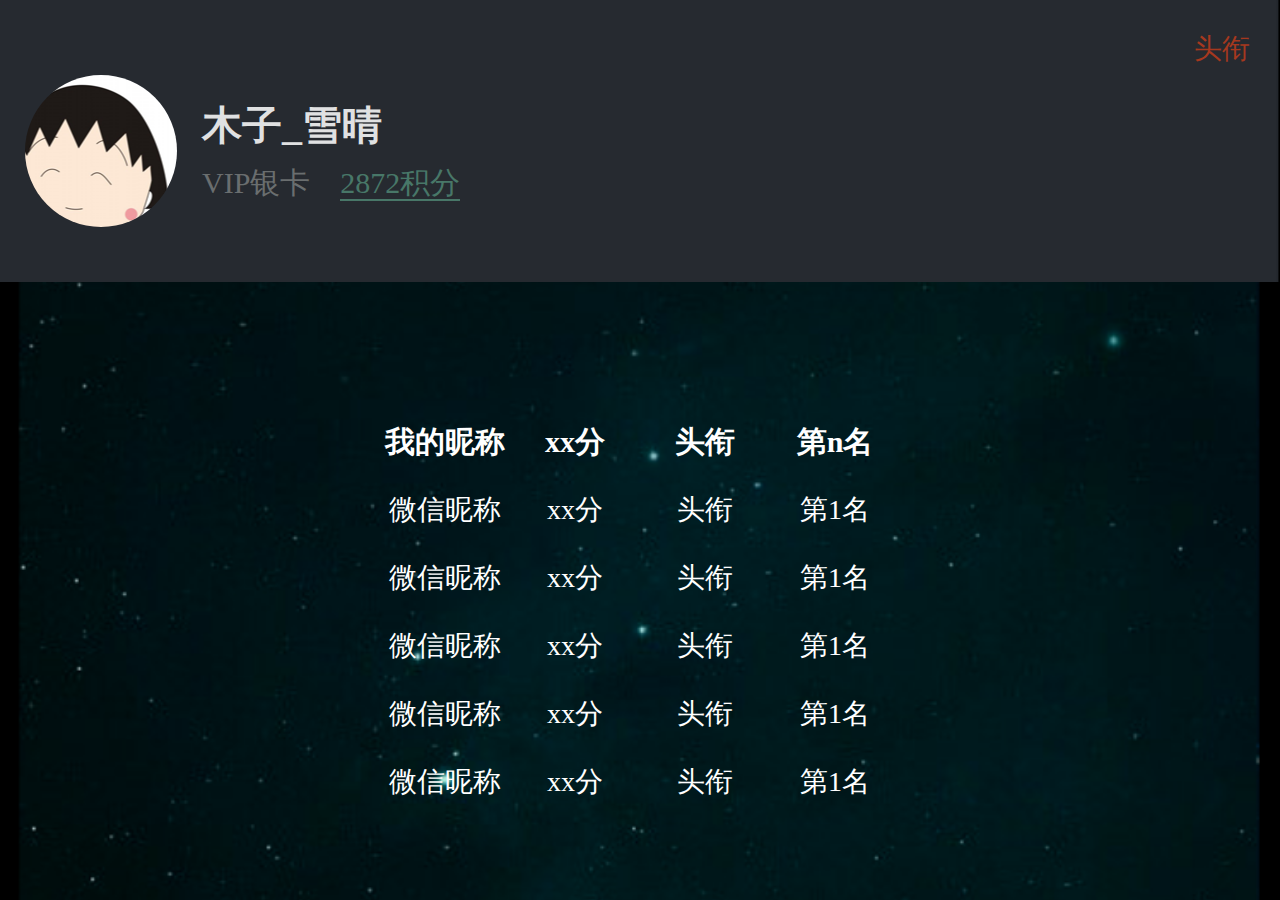
==== index.html @ 2835d7cf "1" ====
<!DOCTYPE html>
<html lang="en">
<head>
    <meta charset="UTF-8">
    <meta name="viewport" content="target-densitydpi=device-dpi, width=device-width, initial-scale=1, user-scalable=no, minimum-scale=1.0, maximum-scale=1.0">
    <title>积分排名</title>
    <link rel="stylesheet" href="css/common/common.css">
    <link rel="stylesheet" href="css/common/swiper-3.4.2.min.css">
    <link rel="stylesheet" href="css/jifen.css">


</head>
<body>
    <!--  <div class="header clear">
           <div class="btn-left fl clear"></div>
          <div class="title fl textCenter">
              积分排名
          </div>
          <div class="btn-right fr"></div>
      </div>-->
     <div class="main">
           <div class="user clear ">
                <div class="userPic fl">
                    <img src="" alt="">
                </div>
                <div class="userInfo fl table">
                    <div class="table-cell">
                        <h4>木子_雪晴</h4>
                        <p>VIP银卡<span class="jifen">2872积分</span></p>

                    </div>
                </div>
                <p>头衔</p>
           </div>

           <div class="paiming">
                <table>
                    <thead>
                        <tr>
                            <th>我的昵称</th>
                            <th>xx分</th>
                            <th>头衔</th>
                            <th>第n名</th>
                        </tr>
                    </thead>
                    <tbody>
                    <tr>
                        <td>微信昵称</td>
                        <td>xx分</td>
                        <td>头衔</td>
                        <td>第1名</td>
                    </tr>
                    <tr>
                        <td>微信昵称</td>
                        <td>xx分</td>
                        <td>头衔</td>
                        <td>第1名</td>
                    </tr>
                    <tr>
                        <td>微信昵称</td>
                        <td>xx分</td>
                        <td>头衔</td>
                        <td>第1名</td>
                    </tr>
                    <tr>
                        <td>微信昵称</td>
                        <td>xx分</td>
                        <td>头衔</td>
                        <td>第1名</td>
                    </tr>
                    <tr>
                        <td>微信昵称</td>
                        <td>xx分</td>
                        <td>头衔</td>
                        <td>第1名</td>
                    </tr>
                    </tbody>
                </table>
           </div>
     </div>

      <div class="footer">

      </div>

      <script src="js/common/jquery-3.1.0.min.js"></script>
      <script src="js/common/swiper-3.4.2.min.js"></script>
</body>
<script src="js/common/resize.js"></script>
</html>
---- css/common/common.css ----
*{margin: 0;padding: 0;  }
.clear:after{content:"200B";display:block;font-size:0;height:0;clear:both;}
.clear{clear:both;}
html,body{width:100%;height:100%;font-family: '微软雅黑'}
ul {list-style: none;  }
dl,dd,ul,li,input,img,td ,button{  border: 0;  }
a{  text-decoration: none;  }
.fl{float:left;}
.fr{float:right}
.table{display: table;}
.table-cell{display: table-cell;  text-align: center; vertical-align: middle;}

.caps{font-variant: small-caps;}
.textCenter{text-align: center}
---- css/jifen.css ----
body {
  background: url(../images/bg.png) no-repeat center;
  background-size: cover; }

.main {
  padding-bottom: 0.8rem; }
  .main .user {
    padding-top: 0.2rem;
    position: relative;
    height: 2.62rem;
    background: url(../images/userBg.png) no-repeat center;
    background-size: cover; }
    .main .user > p {
      position: absolute;
      right: 0.3rem;
      top: 0.3rem;
      font-size: 0.28rem;
      color: #a6381e; }
    .main .user .userPic {
      width: 1.52rem;
      height: 1.52rem;
      margin: 0.55rem 0 0.55rem 0.25rem;
      border-radius: 50%;
      background: url(../images/touxiang.png) no-repeat center; }
    .main .user .userInfo {
      margin-left: 0.25rem;
      height: 2.62rem; }
      .main .user .userInfo .table-cell {
        text-align: left; }
        .main .user .userInfo .table-cell h4 {
          font-size: 0.4rem;
          color: #e0e1e2;
          line-height: 0.64rem; }
        .main .user .userInfo .table-cell p {
          font-size: 0.3rem;
          color: #6a6e6f;
          line-height: 0.5rem; }
          .main .user .userInfo .table-cell p .jifen {
            font-size: 0.3rem;
            color: #487768;
            border-bottom: 2px solid #487768;
            margin-left: 0.3rem; }
  .main .paiming {
    width: 5.22rem;
    margin: 1.25rem auto 0; }
    .main .paiming table thead {
      font-size: 0.3rem;
      color: #fff; }
    .main .paiming table tbody {
      font-size: 0.28rem;
      color: #fff; }
    .main .paiming table th, .main .paiming table td {
      width: 1.28rem;
      height: 0.66rem;
      line-height: 0.66rem;
      text-align: center; }
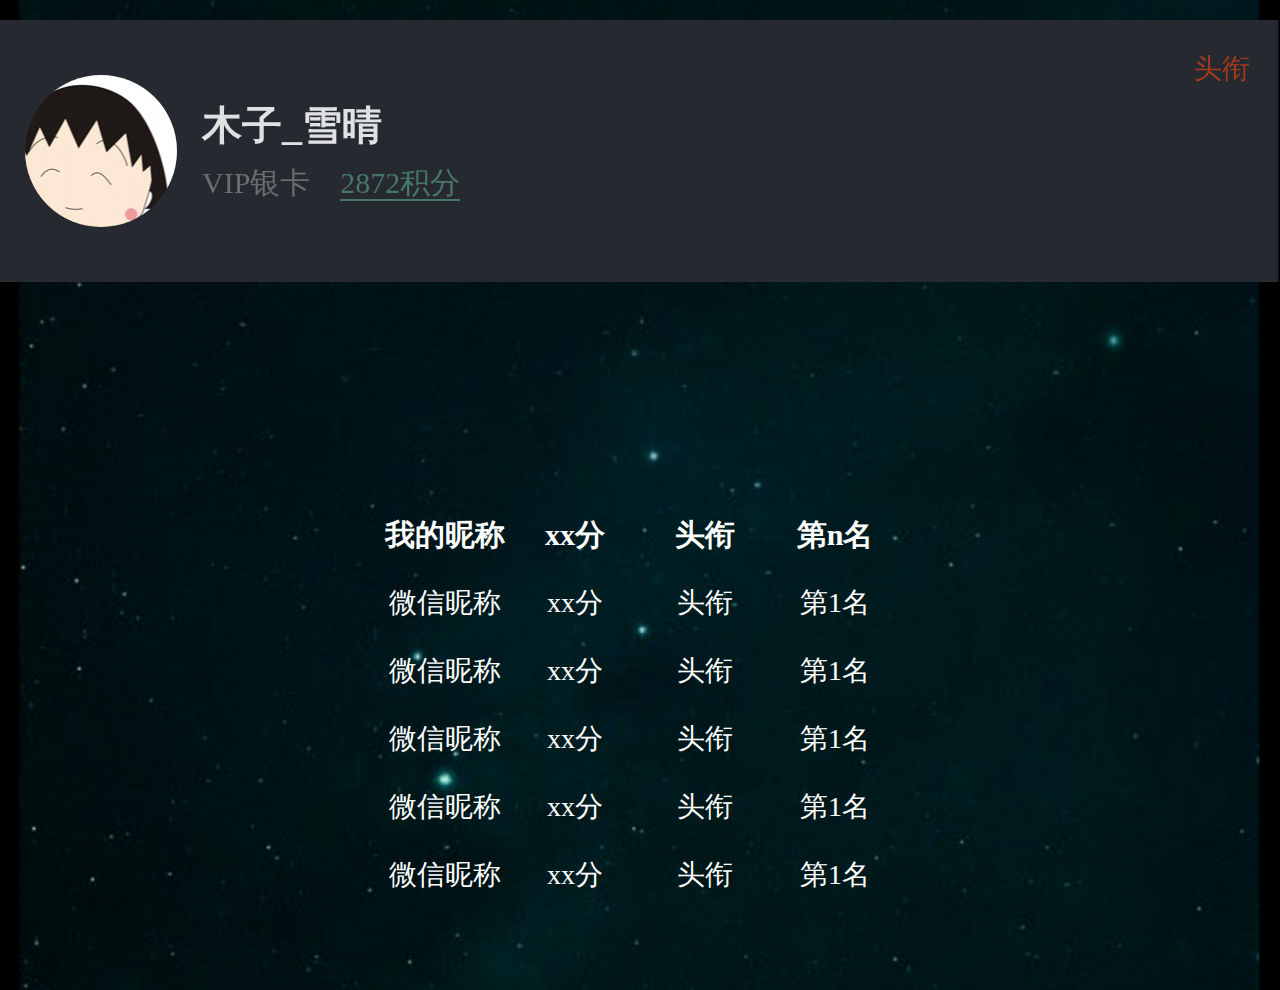
==== commit 81306fc1: "2" ====
--- a/index.html
+++ b/index.html
@@ -18,21 +18,20 @@
           </div>
           <div class="btn-right fr"></div>
       </div>-->
+    <div class="user clear ">
+        <div class="userPic fl">
+            <img src="" alt="">
+        </div>
+        <div class="userInfo fl table">
+            <div class="table-cell">
+                <h4>木子_雪晴</h4>
+                <p>VIP银卡<span class="jifen">2872积分</span></p>
+
+            </div>
+        </div>
+        <p>头衔</p>
+    </div>
      <div class="main">
-           <div class="user clear ">
-                <div class="userPic fl">
-                    <img src="" alt="">
-                </div>
-                <div class="userInfo fl table">
-                    <div class="table-cell">
-                        <h4>木子_雪晴</h4>
-                        <p>VIP银卡<span class="jifen">2872积分</span></p>
-
-                    </div>
-                </div>
-                <p>头衔</p>
-           </div>
-
            <div class="paiming">
                 <table>
                     <thead>
--- a/css/jifen.css
+++ b/css/jifen.css
@@ -2,55 +2,56 @@
   background: url(../images/bg.png) no-repeat center;
   background-size: cover; }
 
-.main {
-  padding-bottom: 0.8rem; }
-  .main .user {
-    padding-top: 0.2rem;
-    position: relative;
-    height: 2.62rem;
-    background: url(../images/userBg.png) no-repeat center;
-    background-size: cover; }
-    .main .user > p {
-      position: absolute;
-      right: 0.3rem;
-      top: 0.3rem;
-      font-size: 0.28rem;
-      color: #a6381e; }
-    .main .user .userPic {
-      width: 1.52rem;
-      height: 1.52rem;
-      margin: 0.55rem 0 0.55rem 0.25rem;
-      border-radius: 50%;
-      background: url(../images/touxiang.png) no-repeat center; }
-    .main .user .userInfo {
-      margin-left: 0.25rem;
-      height: 2.62rem; }
-      .main .user .userInfo .table-cell {
-        text-align: left; }
-        .main .user .userInfo .table-cell h4 {
-          font-size: 0.4rem;
-          color: #e0e1e2;
-          line-height: 0.64rem; }
-        .main .user .userInfo .table-cell p {
+.user {
+  position: fixed;
+  top: 0.2rem;
+  width: 100%;
+  height: 2.62rem;
+  background: url(../images/userBg.png) no-repeat center;
+  background-size: cover; }
+  .user > p {
+    position: absolute;
+    right: 0.3rem;
+    top: 0.3rem;
+    font-size: 0.28rem;
+    color: #a6381e; }
+  .user .userPic {
+    width: 1.52rem;
+    height: 1.52rem;
+    margin: 0.55rem 0 0.55rem 0.25rem;
+    border-radius: 50%;
+    background: url(../images/touxiang.png) no-repeat center; }
+  .user .userInfo {
+    margin-left: 0.25rem;
+    height: 2.62rem; }
+    .user .userInfo .table-cell {
+      text-align: left; }
+      .user .userInfo .table-cell h4 {
+        font-size: 0.4rem;
+        color: #e0e1e2;
+        line-height: 0.64rem; }
+      .user .userInfo .table-cell p {
+        font-size: 0.3rem;
+        color: #6a6e6f;
+        line-height: 0.5rem; }
+        .user .userInfo .table-cell p .jifen {
           font-size: 0.3rem;
-          color: #6a6e6f;
-          line-height: 0.5rem; }
-          .main .user .userInfo .table-cell p .jifen {
-            font-size: 0.3rem;
-            color: #487768;
-            border-bottom: 2px solid #487768;
-            margin-left: 0.3rem; }
-  .main .paiming {
-    width: 5.22rem;
-    margin: 1.25rem auto 0; }
-    .main .paiming table thead {
-      font-size: 0.3rem;
-      color: #fff; }
-    .main .paiming table tbody {
-      font-size: 0.28rem;
-      color: #fff; }
-    .main .paiming table th, .main .paiming table td {
-      width: 1.28rem;
-      height: 0.66rem;
-      line-height: 0.66rem;
-      text-align: center; }
+          color: #487768;
+          border-bottom: 2px solid #487768;
+          margin-left: 0.3rem; }
+
+.main .paiming {
+  width: 5.22rem;
+  padding: 5rem 0 0.8rem;
+  margin: 0 auto; }
+  .main .paiming table thead {
+    font-size: 0.3rem;
+    color: #fff; }
+  .main .paiming table tbody {
+    font-size: 0.28rem;
+    color: #fff; }
+  .main .paiming table th, .main .paiming table td {
+    width: 1.28rem;
+    height: 0.66rem;
+    line-height: 0.66rem;
+    text-align: center; }
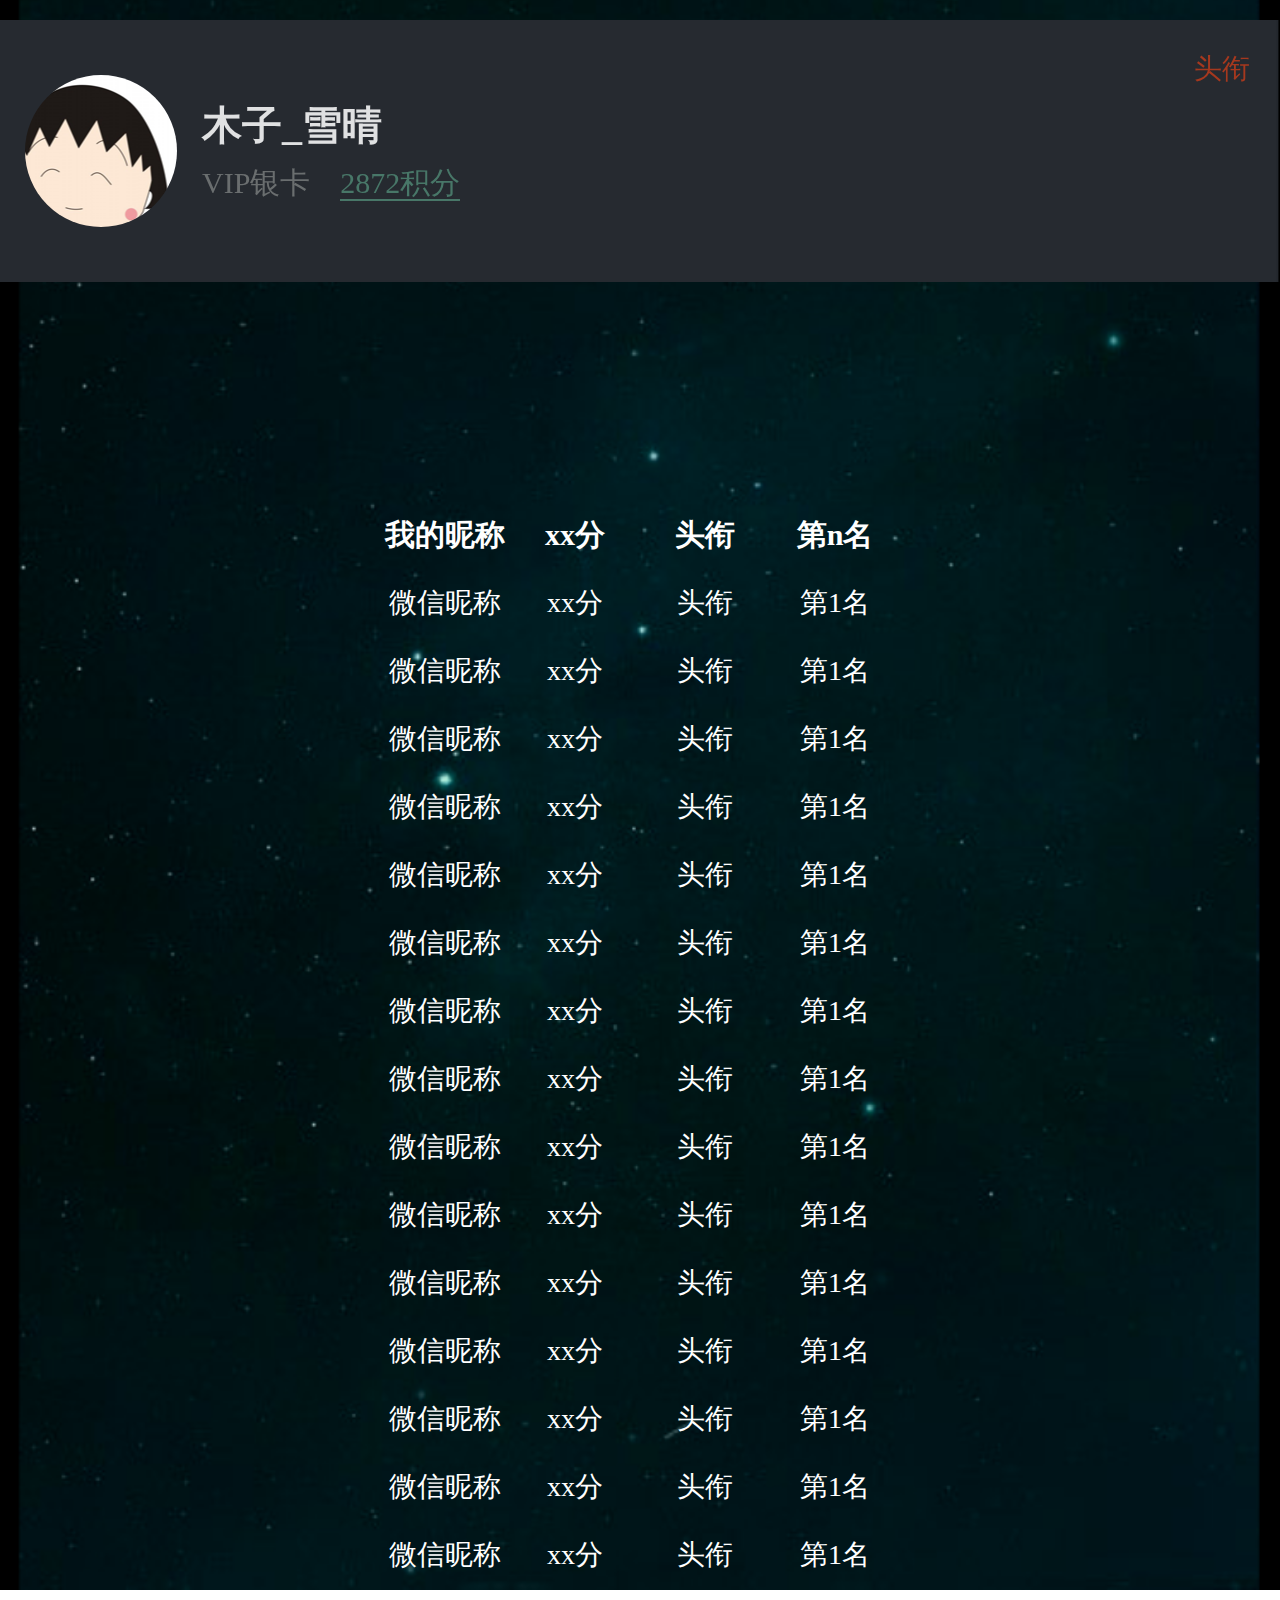
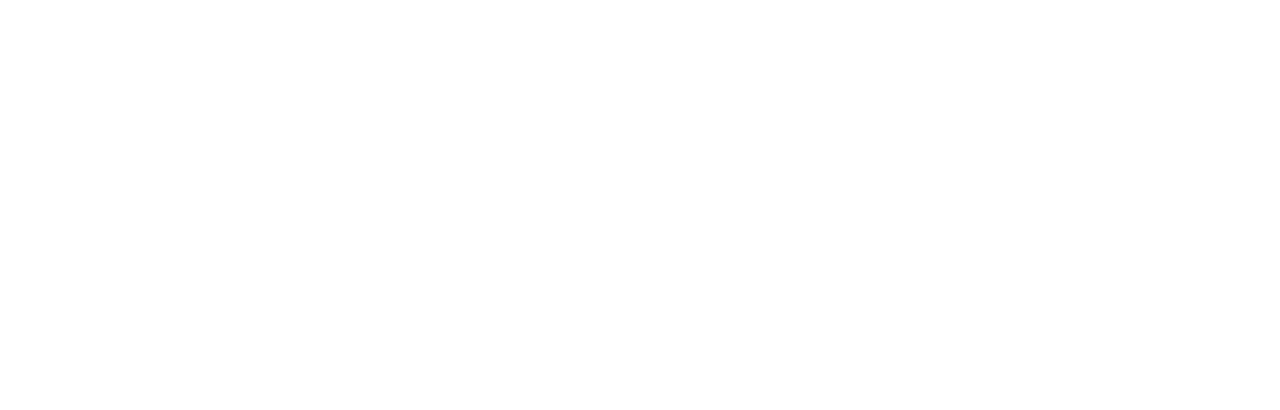
==== commit 21b036ea: "gun" ====
--- a/index.html
+++ b/index.html
@@ -73,6 +73,96 @@
                         <td>头衔</td>
                         <td>第1名</td>
                     </tr>
+                    <tr>
+                        <td>微信昵称</td>
+                        <td>xx分</td>
+                        <td>头衔</td>
+                        <td>第1名</td>
+                    </tr>
+                    <tr>
+                        <td>微信昵称</td>
+                        <td>xx分</td>
+                        <td>头衔</td>
+                        <td>第1名</td>
+                    </tr>
+                    <tr>
+                        <td>微信昵称</td>
+                        <td>xx分</td>
+                        <td>头衔</td>
+                        <td>第1名</td>
+                    </tr>
+                    <tr>
+                        <td>微信昵称</td>
+                        <td>xx分</td>
+                        <td>头衔</td>
+                        <td>第1名</td>
+                    </tr>
+                    <tr>
+                        <td>微信昵称</td>
+                        <td>xx分</td>
+                        <td>头衔</td>
+                        <td>第1名</td>
+                    </tr>
+                    <tr>
+                        <td>微信昵称</td>
+                        <td>xx分</td>
+                        <td>头衔</td>
+                        <td>第1名</td>
+                    </tr>
+                    <tr>
+                        <td>微信昵称</td>
+                        <td>xx分</td>
+                        <td>头衔</td>
+                        <td>第1名</td>
+                    </tr>
+                    <tr>
+                        <td>微信昵称</td>
+                        <td>xx分</td>
+                        <td>头衔</td>
+                        <td>第1名</td>
+                    </tr>
+                    <tr>
+                        <td>微信昵称</td>
+                        <td>xx分</td>
+                        <td>头衔</td>
+                        <td>第1名</td>
+                    </tr>
+                    <tr>
+                        <td>微信昵称</td>
+                        <td>xx分</td>
+                        <td>头衔</td>
+                        <td>第1名</td>
+                    </tr>
+                    <tr>
+                        <td>微信昵称</td>
+                        <td>xx分</td>
+                        <td>头衔</td>
+                        <td>第1名</td>
+                    </tr>
+                    <tr>
+                        <td>微信昵称</td>
+                        <td>xx分</td>
+                        <td>头衔</td>
+                        <td>第1名</td>
+                    </tr>
+                    <tr>
+                        <td>微信昵称</td>
+                        <td>xx分</td>
+                        <td>头衔</td>
+                        <td>第1名</td>
+                    </tr>
+                    <tr>
+                        <td>微信昵称</td>
+                        <td>xx分</td>
+                        <td>头衔</td>
+                        <td>第1名</td>
+                    </tr>
+                    <tr>
+                        <td>微信昵称</td>
+                        <td>xx分</td>
+                        <td>头衔</td>
+                        <td>第1名</td>
+                    </tr>
                     </tbody>
                 </table>
            </div>
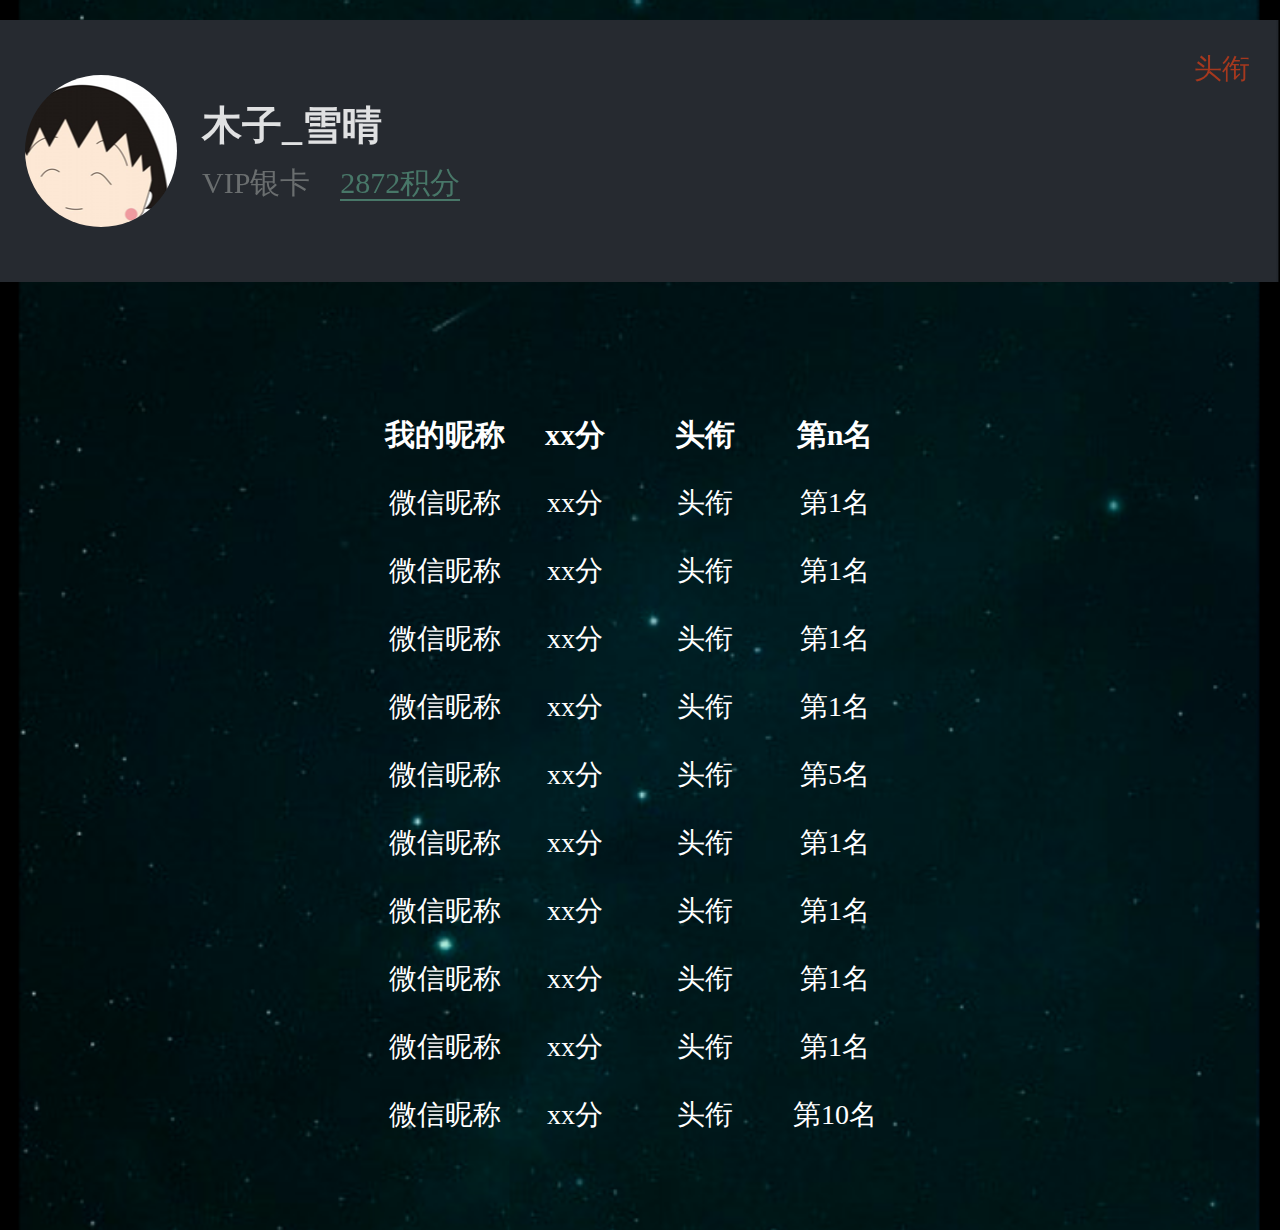
==== commit 3a2bb553: "1" ====
--- a/index.html
+++ b/index.html
@@ -71,7 +71,7 @@
                         <td>微信昵称</td>
                         <td>xx分</td>
                         <td>头衔</td>
-                        <td>第1名</td>
+                        <td>第5名</td>
                     </tr>
                     <tr>
                         <td>微信昵称</td>
@@ -101,68 +101,9 @@
                         <td>微信昵称</td>
                         <td>xx分</td>
                         <td>头衔</td>
-                        <td>第1名</td>
+                        <td>第10名</td>
                     </tr>
-                    <tr>
-                        <td>微信昵称</td>
-                        <td>xx分</td>
-                        <td>头衔</td>
-                        <td>第1名</td>
-                    </tr>
-                    <tr>
-                        <td>微信昵称</td>
-                        <td>xx分</td>
-                        <td>头衔</td>
-                        <td>第1名</td>
-                    </tr>
-                    <tr>
-                        <td>微信昵称</td>
-                        <td>xx分</td>
-                        <td>头衔</td>
-                        <td>第1名</td>
-                    </tr>
-                    <tr>
-                        <td>微信昵称</td>
-                        <td>xx分</td>
-                        <td>头衔</td>
-                        <td>第1名</td>
-                    </tr>
-                    <tr>
-                        <td>微信昵称</td>
-                        <td>xx分</td>
-                        <td>头衔</td>
-                        <td>第1名</td>
-                    </tr>
-                    <tr>
-                        <td>微信昵称</td>
-                        <td>xx分</td>
-                        <td>头衔</td>
-                        <td>第1名</td>
-                    </tr>
-                    <tr>
-                        <td>微信昵称</td>
-                        <td>xx分</td>
-                        <td>头衔</td>
-                        <td>第1名</td>
-                    </tr>
-                    <tr>
-                        <td>微信昵称</td>
-                        <td>xx分</td>
-                        <td>头衔</td>
-                        <td>第1名</td>
-                    </tr>
-                    <tr>
-                        <td>微信昵称</td>
-                        <td>xx分</td>
-                        <td>头衔</td>
-                        <td>第1名</td>
-                    </tr>
-                    <tr>
-                        <td>微信昵称</td>
-                        <td>xx分</td>
-                        <td>头衔</td>
-                        <td>第1名</td>
-                    </tr>
+
                     </tbody>
                 </table>
            </div>
--- a/css/jifen.css
+++ b/css/jifen.css
@@ -1,7 +1,3 @@
-body {
-  background: url(../images/bg.png) no-repeat center;
-  background-size: cover; }
-
 .user {
   position: fixed;
   top: 0.2rem;
@@ -40,18 +36,23 @@
           border-bottom: 2px solid #487768;
           margin-left: 0.3rem; }
 
-.main .paiming {
-  width: 5.22rem;
-  padding: 5rem 0 0.8rem;
-  margin: 0 auto; }
-  .main .paiming table thead {
-    font-size: 0.3rem;
-    color: #fff; }
-  .main .paiming table tbody {
-    font-size: 0.28rem;
-    color: #fff; }
-  .main .paiming table th, .main .paiming table td {
-    width: 1.28rem;
-    height: 0.66rem;
-    line-height: 0.66rem;
-    text-align: center; }
+.main {
+  /*  position:relative;
+    top:5rem;*/
+  background: url(../images/bg.png) no-repeat center;
+  background-size: cover; }
+  .main .paiming {
+    width: 5.22rem;
+    padding: 4rem 0 0.8rem;
+    margin: 0 auto; }
+    .main .paiming table thead {
+      font-size: 0.3rem;
+      color: #fff; }
+    .main .paiming table tbody {
+      font-size: 0.28rem;
+      color: #fff; }
+    .main .paiming table th, .main .paiming table td {
+      width: 1.28rem;
+      height: 0.66rem;
+      line-height: 0.66rem;
+      text-align: center; }
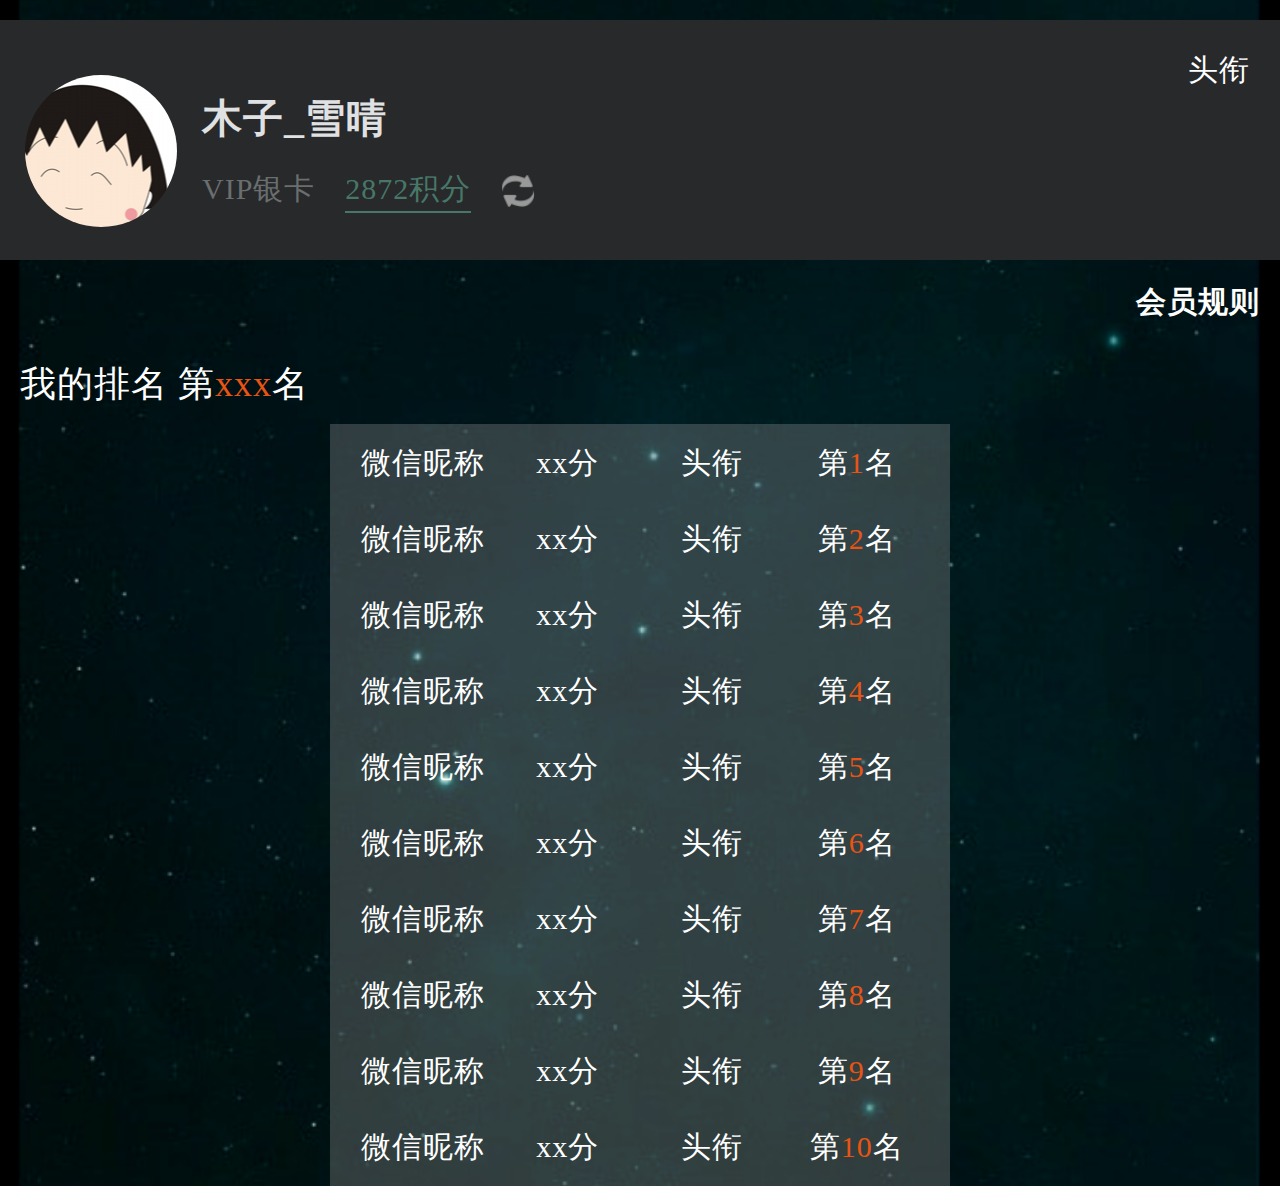
==== commit d3326894: "1" ====
--- a/index.html
+++ b/index.html
@@ -25,88 +25,83 @@
         <div class="userInfo fl table">
             <div class="table-cell">
                 <h4>木子_雪晴</h4>
-                <p>VIP银卡<span class="jifen">2872积分</span></p>
-
+                <p class="clear"><span class="card fl">VIP银卡</span><span class="jifen fl">2872积分</span> <span class="refresh fl"></span></p>
             </div>
         </div>
         <p>头衔</p>
     </div>
      <div class="main">
-           <div class="paiming">
-                <table>
-                    <thead>
-                        <tr>
-                            <th>我的昵称</th>
-                            <th>xx分</th>
-                            <th>头衔</th>
-                            <th>第n名</th>
-                        </tr>
-                    </thead>
-                    <tbody>
-                    <tr>
-                        <td>微信昵称</td>
-                        <td>xx分</td>
-                        <td>头衔</td>
-                        <td>第1名</td>
-                    </tr>
-                    <tr>
-                        <td>微信昵称</td>
-                        <td>xx分</td>
-                        <td>头衔</td>
-                        <td>第1名</td>
-                    </tr>
-                    <tr>
-                        <td>微信昵称</td>
-                        <td>xx分</td>
-                        <td>头衔</td>
-                        <td>第1名</td>
-                    </tr>
-                    <tr>
-                        <td>微信昵称</td>
-                        <td>xx分</td>
-                        <td>头衔</td>
-                        <td>第1名</td>
-                    </tr>
-                    <tr>
-                        <td>微信昵称</td>
-                        <td>xx分</td>
-                        <td>头衔</td>
-                        <td>第5名</td>
-                    </tr>
-                    <tr>
-                        <td>微信昵称</td>
-                        <td>xx分</td>
-                        <td>头衔</td>
-                        <td>第1名</td>
-                    </tr>
-                    <tr>
-                        <td>微信昵称</td>
-                        <td>xx分</td>
-                        <td>头衔</td>
-                        <td>第1名</td>
-                    </tr>
-                    <tr>
-                        <td>微信昵称</td>
-                        <td>xx分</td>
-                        <td>头衔</td>
-                        <td>第1名</td>
-                    </tr>
-                    <tr>
-                        <td>微信昵称</td>
-                        <td>xx分</td>
-                        <td>头衔</td>
-                        <td>第1名</td>
-                    </tr>
-                    <tr>
-                        <td>微信昵称</td>
-                        <td>xx分</td>
-                        <td>头衔</td>
-                        <td>第10名</td>
-                    </tr>
+         <div class="container">
+             <h4 class="guize">会员规则</h4>
+             <div class="myOrder">我的排名  第<span class="mingxi">xxx</span>名</div>
+             <div class="pmList">
+                 <table>
+                     <tbody>
+                     <tr>
+                         <td>微信昵称</td>
+                         <td>xx分</td>
+                         <td>头衔</td>
+                         <td>第<span class="mingxi">1</span>名</td>
+                     </tr>
+                     <tr>
+                         <td>微信昵称</td>
+                         <td>xx分</td>
+                         <td>头衔</td>
+                         <td>第<span class="mingxi">2</span>名</td>
+                     </tr>
+                     <tr>
+                         <td>微信昵称</td>
+                         <td>xx分</td>
+                         <td>头衔</td>
+                         <td>第<span class="mingxi">3</span>名</td>
+                     </tr>
+                     <tr>
+                         <td>微信昵称</td>
+                         <td>xx分</td>
+                         <td>头衔</td>
+                         <td>第<span class="mingxi">4</span>名</td>
+                     </tr>
+                     <tr>
+                         <td>微信昵称</td>
+                         <td>xx分</td>
+                         <td>头衔</td>
+                         <td>第<span class="mingxi">5</span>名</td>
+                     </tr>
+                     <tr>
+                         <td>微信昵称</td>
+                         <td>xx分</td>
+                         <td>头衔</td>
+                         <td>第<span class="mingxi">6</span>名</td>
+                     </tr>
+                     <tr>
+                         <td>微信昵称</td>
+                         <td>xx分</td>
+                         <td>头衔</td>
+                         <td>第<span class="mingxi">7</span>名</td>
+                     </tr>
+                     <tr>
+                         <td>微信昵称</td>
+                         <td>xx分</td>
+                         <td>头衔</td>
+                         <td>第<span class="mingxi">8</span>名</td>
+                     </tr>
+                     <tr>
+                         <td>微信昵称</td>
+                         <td>xx分</td>
+                         <td>头衔</td>
+                         <td>第<span class="mingxi">9</span>名</td>
+                     </tr>
+                     <tr>
+                         <td>微信昵称</td>
+                         <td>xx分</td>
+                         <td>头衔</td>
+                         <td>第<span class="mingxi">10</span>名</td>
+                     </tr>
+                     </tbody>
+                 </table>
+             </div>
+         </div>
 
-                    </tbody>
-                </table>
-           </div>
      </div>
 
       <div class="footer">
--- a/css/jifen.css
+++ b/css/jifen.css
@@ -1,16 +1,20 @@
+body {
+  background: url(../images/bg.png) no-repeat center;
+  background-size: cover;
+  letter-spacing: 1px; }
+
 .user {
   position: fixed;
   top: 0.2rem;
   width: 100%;
-  height: 2.62rem;
-  background: url(../images/userBg.png) no-repeat center;
-  background-size: cover; }
+  height: 2.40rem;
+  background-color: #27292b; }
   .user > p {
     position: absolute;
     right: 0.3rem;
     top: 0.3rem;
-    font-size: 0.28rem;
-    color: #a6381e; }
+    font-size: 0.3rem;
+    color: #fff; }
   .user .userPic {
     width: 1.52rem;
     height: 1.52rem;
@@ -25,34 +29,54 @@
       .user .userInfo .table-cell h4 {
         font-size: 0.4rem;
         color: #e0e1e2;
+        line-height: 0.76rem; }
+      .user .userInfo .table-cell p {
+        height: 0.64rem;
         line-height: 0.64rem; }
-      .user .userInfo .table-cell p {
-        font-size: 0.3rem;
-        color: #6a6e6f;
-        line-height: 0.5rem; }
+        .user .userInfo .table-cell p span {
+          display: block;
+          font-size: 0.3rem; }
+        .user .userInfo .table-cell p .card {
+          color: #6a6e6f; }
         .user .userInfo .table-cell p .jifen {
-          font-size: 0.3rem;
+          height: 0.54rem;
           color: #487768;
           border-bottom: 2px solid #487768;
           margin-left: 0.3rem; }
+        .user .userInfo .table-cell p .refresh {
+          display: inline-block;
+          margin-left: 0.3rem;
+          width: .34rem;
+          height: .50rem;
+          background: url(../images/refresh.png) no-repeat bottom center;
+          background-size: contain; }
 
-.main {
-  /*  position:relative;
-    top:5rem;*/
-  background: url(../images/bg.png) no-repeat center;
-  background-size: cover; }
-  .main .paiming {
-    width: 5.22rem;
-    padding: 4rem 0 0.8rem;
+.main .container {
+  padding: 2.60rem 0 0; }
+  .main .container .mingxi {
+    color: #ea5413; }
+  .main .container h4 {
+    font-size: 0.3rem;
+    color: #fff;
+    line-height: .84rem;
+    text-align: right;
+    margin-right: .2rem; }
+  .main .container .myOrder {
+    font-size: 0.36rem;
+    color: #fff;
+    line-height: .80rem;
+    margin-left: .2rem; }
+  .main .container .pmList {
+    width: 6.2rem;
     margin: 0 auto; }
-    .main .paiming table thead {
-      font-size: 0.3rem;
-      color: #fff; }
-    .main .paiming table tbody {
-      font-size: 0.28rem;
-      color: #fff; }
-    .main .paiming table th, .main .paiming table td {
-      width: 1.28rem;
-      height: 0.66rem;
-      line-height: 0.66rem;
-      text-align: center; }
+    .main .container .pmList table {
+      padding: 0 .2rem;
+      background-color: rgba(162, 163, 163, 0.3); }
+      .main .container .pmList table tbody {
+        font-size: 0.3rem;
+        color: #fff; }
+      .main .container .pmList table th, .main .container .pmList table td {
+        width: 1.85rem;
+        height: 0.74rem;
+        line-height: 0.74rem;
+        text-align: center; }
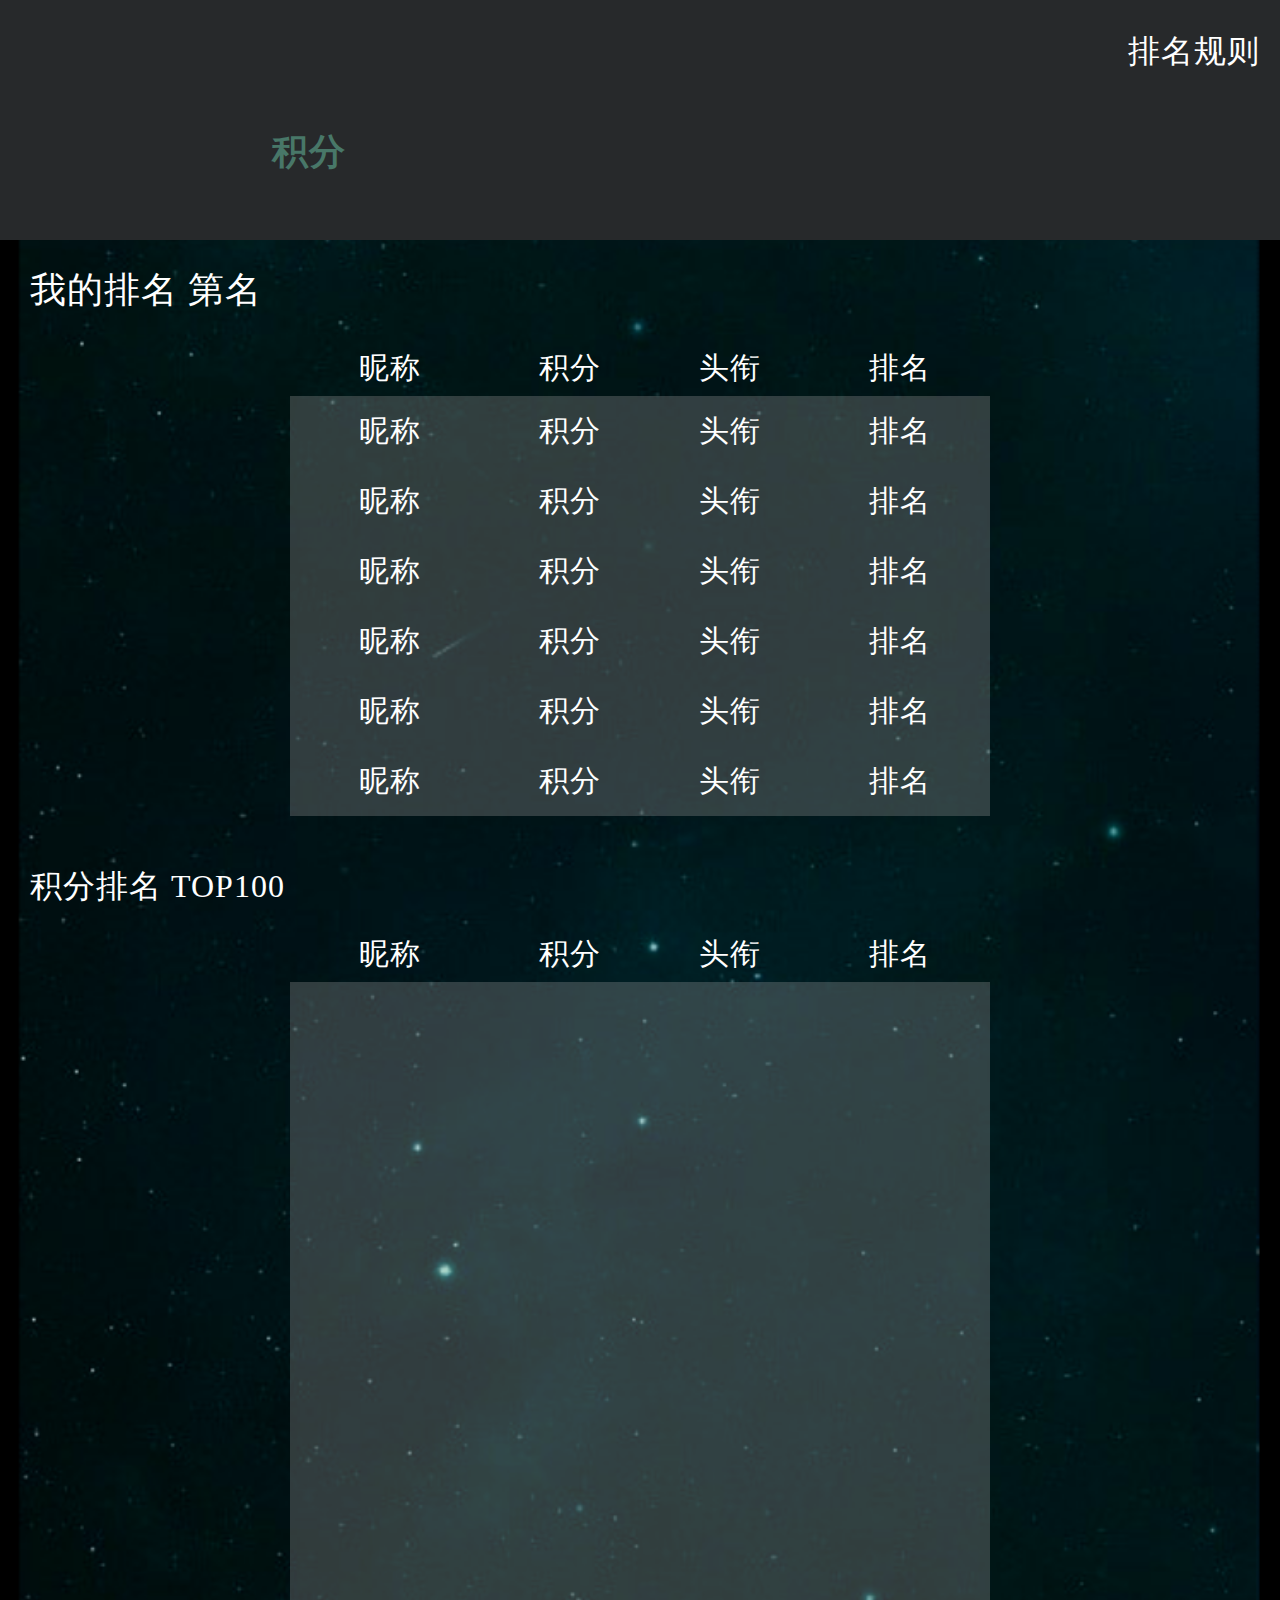
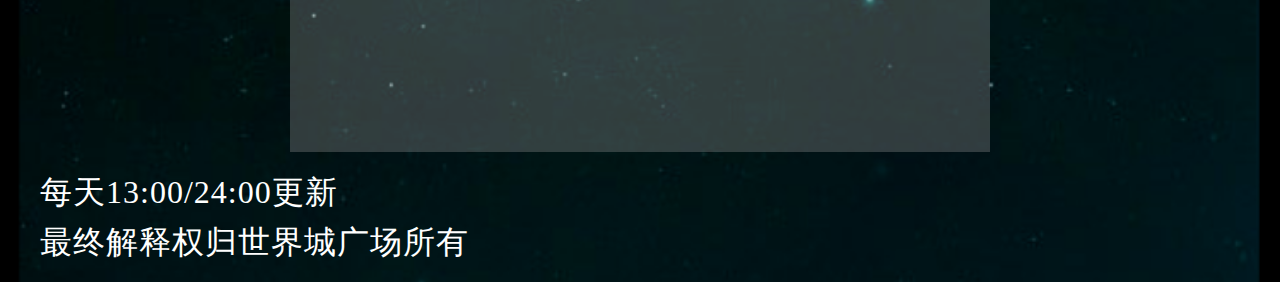
==== commit 8553608d: "1" ====
--- a/index.html
+++ b/index.html
@@ -2,116 +2,139 @@
 <html lang="en">
 <head>
     <meta charset="UTF-8">
-    <meta name="viewport" content="target-densitydpi=device-dpi, width=device-width, initial-scale=1, user-scalable=no, minimum-scale=1.0, maximum-scale=1.0">
+    <meta name="viewport" content="width=device-width, initial-scale=1, user-scalable=no, minimum-scale=1.0, maximum-scale=1.0">
     <title>积分排名</title>
     <link rel="stylesheet" href="css/common/common.css">
-    <link rel="stylesheet" href="css/common/swiper-3.4.2.min.css">
     <link rel="stylesheet" href="css/jifen.css">
-
-
+    <link rel="stylesheet" href="css/pop.css">
 </head>
 <body>
-    <!--  <div class="header clear">
-           <div class="btn-left fl clear"></div>
-          <div class="title fl textCenter">
-              积分排名
-          </div>
-          <div class="btn-right fr"></div>
-      </div>-->
-    <div class="user clear ">
-        <div class="userPic fl">
-            <img src="" alt="">
-        </div>
-        <div class="userInfo fl table">
-            <div class="table-cell">
-                <h4>木子_雪晴</h4>
-                <p class="clear"><span class="card fl">VIP银卡</span><span class="jifen fl">2872积分</span> <span class="refresh fl"></span></p>
+<div class="user clear ">
+    <div class="guize">排名规则</div>
+    <div class="userPic fl">
+        <!-- <img src="images/touxiang.png" alt="">-->  <!--我的头像-->
+    </div>
+    <div class="userInfo fl table">
+        <div class="table-cell">
+            <h4 class="nickName"></h4>  <!--木子_雪晴-->
+            <p class="clear">
+                <span class="card fl"></span>  <!-- VIP银卡-->
+                <span class="honor fl"></span>     <!-- 青铜1-->
+                <span class="jifen fl"></span><b class="fl">积分</b>  <!--2872积分-->
+               <!-- <button class="refresh fl"></button>-->
+            </p>
+            <div class="dengji">
+                <span class="zuan guan "></span>
+                <span class="zuan guan"></span>
+                <span class="zuan guan"></span>
+                <span class="zuan guan"></span>
+                <span class="zuan guan"></span>
+                <span class="zuan guan"></span>
             </div>
         </div>
-        <p>头衔</p>
     </div>
-     <div class="main">
-         <div class="container">
-             <h4 class="guize">会员规则</h4>
-             <div class="myOrder">我的排名  第<span class="mingxi">xxx</span>名</div>
-             <div class="pmList">
-                 <table>
-                     <tbody>
-                     <tr>
-                         <td>微信昵称</td>
-                         <td>xx分</td>
-                         <td>头衔</td>
-                         <td>第<span class="mingxi">1</span>名</td>
-                     </tr>
-                     <tr>
-                         <td>微信昵称</td>
-                         <td>xx分</td>
-                         <td>头衔</td>
-                         <td>第<span class="mingxi">2</span>名</td>
-                     </tr>
-                     <tr>
-                         <td>微信昵称</td>
-                         <td>xx分</td>
-                         <td>头衔</td>
-                         <td>第<span class="mingxi">3</span>名</td>
-                     </tr>
-                     <tr>
-                         <td>微信昵称</td>
-                         <td>xx分</td>
-                         <td>头衔</td>
-                         <td>第<span class="mingxi">4</span>名</td>
-                     </tr>
-                     <tr>
-                         <td>微信昵称</td>
-                         <td>xx分</td>
-                         <td>头衔</td>
-                         <td>第<span class="mingxi">5</span>名</td>
-                     </tr>
-                     <tr>
-                         <td>微信昵称</td>
-                         <td>xx分</td>
-                         <td>头衔</td>
-                         <td>第<span class="mingxi">6</span>名</td>
-                     </tr>
-                     <tr>
-                         <td>微信昵称</td>
-                         <td>xx分</td>
-                         <td>头衔</td>
-                         <td>第<span class="mingxi">7</span>名</td>
-                     </tr>
-                     <tr>
-                         <td>微信昵称</td>
-                         <td>xx分</td>
-                         <td>头衔</td>
-                         <td>第<span class="mingxi">8</span>名</td>
-                     </tr>
-                     <tr>
-                         <td>微信昵称</td>
-                         <td>xx分</td>
-                         <td>头衔</td>
-                         <td>第<span class="mingxi">9</span>名</td>
-                     </tr>
-                     <tr>
-                         <td>微信昵称</td>
-                         <td>xx分</td>
-                         <td>头衔</td>
-                         <td>第<span class="mingxi">10</span>名</td>
-                     </tr>
-                     </tbody>
-                 </table>
-             </div>
-         </div>
+</div>
+<div class="main">
+    <div class="container">
+        <div class="myOrder">我的排名  第<span class="mingci"></span>名</div>  <!--我的排名1234-->
+        <div class="intro">
+            <ul>
+                <li class="shenglue">昵称</li>
+                <li>积分</li>
+                <li>头衔</li>
+                <li>排名</li>
+            </ul>
+        </div>
+        <div class="pmList eleven">
+            <div>
+                <ul>
+                    <li class="shenglue">昵称</li>
+                    <li>积分</li>
+                    <li>头衔</li>
+                    <li>排名</li>
+                 </ul>
+            </div>
+            <div>
+                <ul>
+                    <li class="shenglue">昵称</li>
+                    <li>积分</li>
+                    <li>头衔</li>
+                    <li>排名</li>
+                </ul>
+            </div>
+            <div>
+                <ul>
+                    <li class="shenglue">昵称</li>
+                    <li>积分</li>
+                    <li>头衔</li>
+                    <li>排名</li>
+                </ul>
+            </div>
+            <div>
+                <ul>
+                    <li class="shenglue">昵称</li>
+                    <li>积分</li>
+                    <li>头衔</li>
+                    <li>排名</li>
+                </ul>
+            </div>
+            <div>
+                <ul>
+                    <li class="shenglue">昵称</li>
+                    <li>积分</li>
+                    <li>头衔</li>
+                    <li>排名</li>
+                </ul>
+            </div>
+            <div>
+                <ul>
+                    <li class="shenglue">昵称</li>
+                    <li>积分</li>
+                    <li>头衔</li>
+                    <li>排名</li>
+                </ul>
+            </div>
+        </div>
 
-     </div>
+        <div class="top100">积分排名 TOP100</div>
+        <div class="intro">
+            <ul>
+                <li class="shenglue">昵称</li>
+                <li>积分</li>
+                <li>头衔</li>
+                <li>排名</li>
+            </ul>
+        </div>
+        <div class="pmList topHundred">
 
-      <div class="footer">
+        </div>
+        <p>
+            每天13:00/24:00更新 <br>最终解释权归世界城广场所有
+        </p>
+    </div>
+</div>
 
-      </div>
+<script src="js/common/jquery-3.1.0.min.js"></script>
+<script src="js/common/common.js"></script>
+<script src="js/common/resize.js"></script>
+<script src="js/common/ajaxData.js"></script>
+<script src="js/modal.js"></script>
+ <script>
 
-      <script src="js/common/jquery-3.1.0.min.js"></script>
-      <script src="js/common/swiper-3.4.2.min.js"></script>
+ $(".guize").click(function(e){
+     var obj=[
+         {grade:" 会员积分",rank:"会员头衔"},
+         {grade:"≥0分",rank:"小白"}, {grade:"≥1000分",rank:"新人"}, {grade:"≥2000分",rank:"新秀"},
+         {grade:"≥3000分",rank:" 初出茅庐"}, {grade:"≥4000分",rank:"牛刀小试"}, {grade:"≥5000分",rank:"崭露头角"},
+         {grade:"≥6000分",rank:" 初露锋芒"}, {grade:"≥7000分",rank:" 时尚新星"}, {grade:"≥8000分",rank:"个性展示"},
+         {grade:"≥9000分",rank:"潮流达人"}, {grade:"≥10000分",rank:"时尚典范"}, {grade:"≥15000分",rank:"时尚楷模"},
+         {grade:"≥20000分",rank:"流行前卫"}, {grade:"≥25000分",rank:"潮流经典"}, {grade:"≥30000分",rank:"资深专家"}
+     ];
+     openToast(obj);
+     e.stopPropagation();
+ });
+ </script>
 </body>
-<script src="js/common/resize.js"></script>
 </html>
 
 
--- a/css/common/common.css
+++ b/css/common/common.css
@@ -1,7 +1,7 @@
 *{margin: 0;padding: 0;  }
 .clear:after{content:"200B";display:block;font-size:0;height:0;clear:both;}
 .clear{clear:both;}
-html,body{width:100%;height:100%;font-family: '微软雅黑'}
+html,body{width:100%;font-family: '微软雅黑'}
 ul {list-style: none;  }
 dl,dd,ul,li,input,img,td ,button{  border: 0;  }
 a{  text-decoration: none;  }
--- a/css/jifen.css
+++ b/css/jifen.css
@@ -5,78 +5,154 @@
 
 .user {
   position: fixed;
-  top: 0.2rem;
   width: 100%;
   height: 2.40rem;
   background-color: #27292b; }
+  .user .guize {
+    font-size: 0.32rem;
+    color: #fff;
+    position: absolute;
+    right: .2rem;
+    top: .3rem; }
   .user > p {
     position: absolute;
     right: 0.3rem;
-    top: 0.3rem;
+    top: 0.2rem;
     font-size: 0.3rem;
     color: #fff; }
   .user .userPic {
-    width: 1.52rem;
-    height: 1.52rem;
-    margin: 0.55rem 0 0.55rem 0.25rem;
+    width: 1.80rem;
+    height: 1.80rem;
+    margin: 0.2rem 0 0.2rem 0.25rem;
     border-radius: 50%;
-    background: url(../images/touxiang.png) no-repeat center; }
+    background-repeat: no-repeat;
+    background-position: center;
+    /* background-image: url(../images/touxiang.png);*/
+    background-size: cover; }
   .user .userInfo {
     margin-left: 0.25rem;
-    height: 2.62rem; }
+    height: 2.40rem; }
     .user .userInfo .table-cell {
       text-align: left; }
       .user .userInfo .table-cell h4 {
-        font-size: 0.4rem;
+        font-size: 0.42rem;
         color: #e0e1e2;
-        line-height: 0.76rem; }
+        height: 0.68rem;
+        line-height: 0.68rem; }
       .user .userInfo .table-cell p {
-        height: 0.64rem;
-        line-height: 0.64rem; }
+        height: 0.56rem;
+        line-height: 0.56rem; }
         .user .userInfo .table-cell p span {
           display: block;
           font-size: 0.3rem; }
         .user .userInfo .table-cell p .card {
-          color: #6a6e6f; }
+          color: #a5591f;
+          font-size: .34rem;
+          background-color: #fcdf09;
+          border-radius: 6px;
+          padding: 0 4px;
+          line-height: .42rem;
+          margin-top: .07rem;
+          font-weight: bold; }
+        .user .userInfo .table-cell p .honor {
+          margin-left: 0.3rem;
+          font-size: 0.36rem;
+          color: #fff;
+          font-weight: bold; }
         .user .userInfo .table-cell p .jifen {
-          height: 0.54rem;
+          height: 0.50rem;
           color: #487768;
           border-bottom: 2px solid #487768;
-          margin-left: 0.3rem; }
+          margin-left: 0.3rem;
+          font-size: .36rem; }
+        .user .userInfo .table-cell p b {
+          font-size: .36rem;
+          margin-left: 0.04rem;
+          color: #487768; }
         .user .userInfo .table-cell p .refresh {
           display: inline-block;
-          margin-left: 0.3rem;
+          margin-left: 0.2rem;
           width: .34rem;
           height: .50rem;
           background: url(../images/refresh.png) no-repeat bottom center;
           background-size: contain; }
+      .user .userInfo .table-cell .dengji {
+        margin-top: 4px; }
+        .user .userInfo .table-cell .dengji span {
+          width: .28rem;
+          height: .28rem;
+          float: left;
+          display: none; }
+          .user .userInfo .table-cell .dengji span.zuan {
+            background-repeat: no-repeat;
+            background-position: center;
+            background-image: url(../images/zuan.png);
+            background-size: cover; }
+          .user .userInfo .table-cell .dengji span.guan {
+            background-repeat: no-repeat;
+            background-position: center;
+            background-image: url(../images/guan.png);
+            background-size: cover; }
+          .user .userInfo .table-cell .dengji span.block {
+            display: block; }
 
 .main .container {
-  padding: 2.60rem 0 0; }
-  .main .container .mingxi {
+  padding: 2.40rem 0 0; }
+  .main .container .mingci {
     color: #ea5413; }
-  .main .container h4 {
+  .main .container .myOrder, .main .container .top100 {
+    font-size: 0.36rem;
+    color: #fff;
+    line-height: 1.0rem;
+    margin-left: .3rem; }
+  .main .container .top100 {
+    margin-top: .3rem;
+    font-size: 0.32rem;
+    line-height: .8rem; }
+  .main .container .intro {
+    width: 7.0rem;
+    height: 0.56rem;
+    margin: 0 auto; }
+    .main .container .intro li {
+      width: 1.60rem;
+      height: 0.56rem;
+      line-height: 0.56rem;
+      float: left;
+      text-align: center;
+      font-size: 0.3rem;
+      color: #fff; }
+      .main .container .intro li.shenglue {
+        width: 2.00rem; }
+      .main .container .intro li:last-child {
+        width: 1.80rem; }
+  .main .container .pmList {
+    width: 7.0rem;
+    overflow-y: scroll;
+    margin: 0 auto;
     font-size: 0.3rem;
     color: #fff;
-    line-height: .84rem;
-    text-align: right;
-    margin-right: .2rem; }
-  .main .container .myOrder {
-    font-size: 0.36rem;
-    color: #fff;
-    line-height: .80rem;
-    margin-left: .2rem; }
-  .main .container .pmList {
-    width: 6.2rem;
-    margin: 0 auto; }
-    .main .container .pmList table {
-      padding: 0 .2rem;
-      background-color: rgba(162, 163, 163, 0.3); }
-      .main .container .pmList table tbody {
-        font-size: 0.3rem;
-        color: #fff; }
-      .main .container .pmList table th, .main .container .pmList table td {
-        width: 1.85rem;
-        height: 0.74rem;
-        line-height: 0.74rem;
+    background-color: rgba(162, 163, 163, 0.3); }
+    .main .container .pmList.topHundred {
+      height: 7.7rem; }
+    .main .container .pmList div {
+      height: 0.70rem; }
+      .main .container .pmList div li {
+        width: 1.60rem;
+        height: 0.70rem;
+        line-height: 0.70rem;
+        float: left;
         text-align: center; }
+        .main .container .pmList div li.shenglue {
+          width: 2.00rem; }
+        .main .container .pmList div li:last-child {
+          width: 1.80rem; }
+      .main .container .pmList div.green {
+        background-color: lightgreen;
+        color: green; }
+  .main .container p {
+    margin: .15rem .4rem;
+    font-size: 0.32rem;
+    line-height: .50rem;
+    color: #fff; }
+
+/*# sourceMappingURL=jifen.css.map */
--- a/css/pop.css
+++ b/css/pop.css
@@ -0,0 +1,8 @@
+*{padding:0;margin:0}
+.modal{background: #000;opacity:.6;width:100%;left:0;top:0;position: absolute; display: none}
+.pop{width:7.0rem;padding:.2rem 0;text-align:center;background: #fff;opacity: .8;position: fixed; display:none;}
+.pop h3{line-height: 40px;}
+.pop .sure{width:1.2rem;height:0.8rem;line-height:.8rem;margin:.25rem auto;
+    font-size: .34rem;background-color: #00aecd;border-radius: 5px;}
+
+.pop .td{line-height:.6rem;font-size: .34rem;width:50%;float:left}